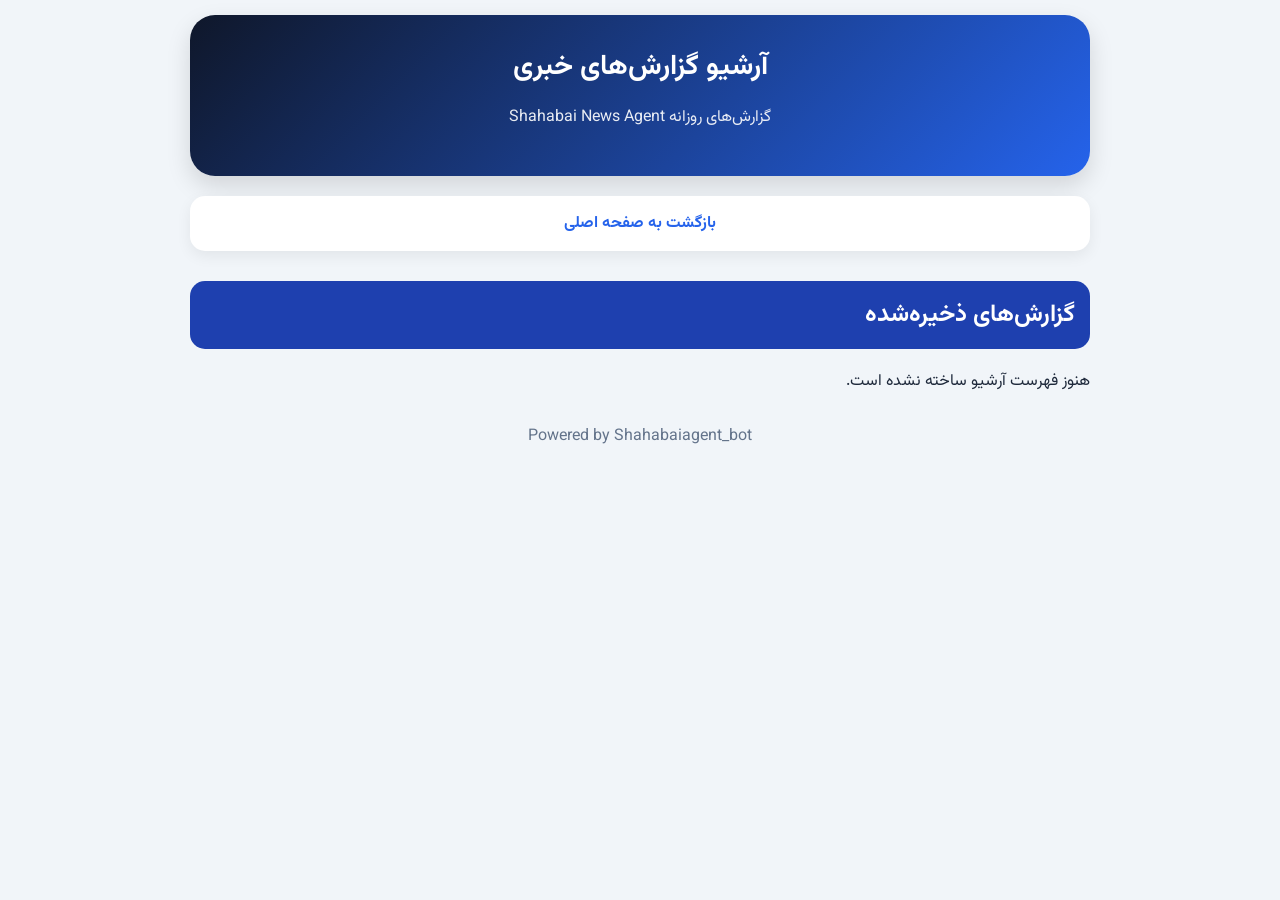
==== archive.html @ 966eace1 "Add archive.html for news report archive" ====
<!DOCTYPE html>
<html lang="fa" dir="rtl">
<head>
  <meta charset="UTF-8">
  <meta name="viewport" content="width=device-width, initial-scale=1.0">
  <title>آرشیو گزارش‌ها | Shahabai News</title>
  <link rel="stylesheet" href="assets/style.css">
</head>
<body>
  <div class="container">
    <header>
      <h1>آرشیو گزارش‌های خبری</h1>
      <p>گزارش‌های روزانه Shahabai News Agent</p>
    </header>

    <a class="archive-btn" href="index.html">بازگشت به صفحه اصلی</a>

    <section>
      <h2 class="section-title finance">گزارش‌های ذخیره‌شده</h2>
      <div id="reports-list">
        <div class="card">
          <p>برای مشاهده گزارش‌ها، فهرست در حال بارگذاری است...</p>
        </div>
      </div>
    </section>

    <footer>Powered by Shahabaiagent_bot</footer>
  </div>

  <script>
    fetch('reports/index.json')
      .then(response => {
        if (!response.ok) throw new Error('فهرست آرشیو پیدا نشد');
        return response.json();
      })
      .then(reports => {
        const list = document.getElementById('reports-list');
        list.replaceChildren();

        if (!reports.length) {
          list.textContent = 'هنوز گزارشی در آرشیو ثبت نشده است.';
          return;
        }

        reports.forEach(report => {
          const card = document.createElement('div');
          card.className = 'card';

          const title = document.createElement('h3');
          title.textContent = report.title || report.date;

          const date = document.createElement('p');
          date.className = 'meta';
          date.textContent = 'تاریخ گزارش: ' + report.date;

          const link = document.createElement('a');
          link.href = 'reports/' + encodeURIComponent(report.file);
          link.textContent = 'مشاهده گزارش';

          card.append(title, date, link);
          list.appendChild(card);
        });
      })
      .catch(() => {
        document.getElementById('reports-list').textContent =
          'هنوز فهرست آرشیو ساخته نشده است.';
      });
  </script>
</body>
</html>
---- assets/style.css ----
@import url('https://fonts.googleapis.com/css2?family=Vazirmatn:wght@300;400;500;700;800&display=swap');

* {
    box-sizing: border-box;
}

body {
    margin: 0;
    padding: 15px;
    font-family: Vazirmatn, Tahoma, sans-serif;
    background: #f1f5f9;
    color: #1e293b;
}

.container {
    max-width: 900px;
    margin: auto;
}


header {
    background: linear-gradient(135deg,#0f172a,#2563eb);
    color:white;
    padding:30px 20px;
    border-radius:25px;
    text-align:center;
    box-shadow:0 10px 25px #0002;
}

header h1 {
    margin:0;
    font-size:28px;
}

header p {
    opacity:.9;
}


.archive-btn {
    display:block;
    background:white;
    color:#2563eb;
    padding:15px;
    text-align:center;
    border-radius:15px;
    margin:20px 0;
    text-decoration:none;
    font-weight:700;
    box-shadow:0 5px 15px #0001;
}


.section-title {

    padding:15px;
    border-radius:15px;
    color:white;
    margin-top:30px;
}


.football {
    background:#16a34a;
}

.fpl {
    background:#7c3aed;
}

.finance {
    background:#1e40af;
}

.game {
    background:#ea580c;
}

.ai {
    background:#0891b2;
}


.card {

    background:white;
    border-radius:20px;
    padding:20px;
    margin:15px 0;
    box-shadow:
    0 5px 20px rgba(0,0,0,.08);

}


.news-title {

    font-size:18px;
    font-weight:800;
    color:#0f172a;

}


.meta {

    color:#64748b;
    font-size:14px;

}


.tag {

    display:inline-block;
    padding:5px 12px;
    background:#e2e8f0;
    border-radius:20px;
    font-size:13px;
    margin:5px;

}


img {

width:100%;
border-radius:15px;
margin-bottom:15px;

}


a {

color:#2563eb;
text-decoration:none;

}


footer {

text-align:center;
padding:30px;
color:#64748b;

}


@media(max-width:600px){

body{
padding:10px;
}

header h1{
font-size:22px;
}

.card{
padding:15px;
}

}
.price-card {

display:grid;
gap:15px;

}


.price-item {

background:#f8fafc;
padding:18px;
border-radius:15px;
border-right:5px solid #2563eb;

}


.price-item h3 {

margin-top:0;
color:#0f172a;

}


.price-item p {

font-size:18px;
font-weight:700;
color:#475569;

}
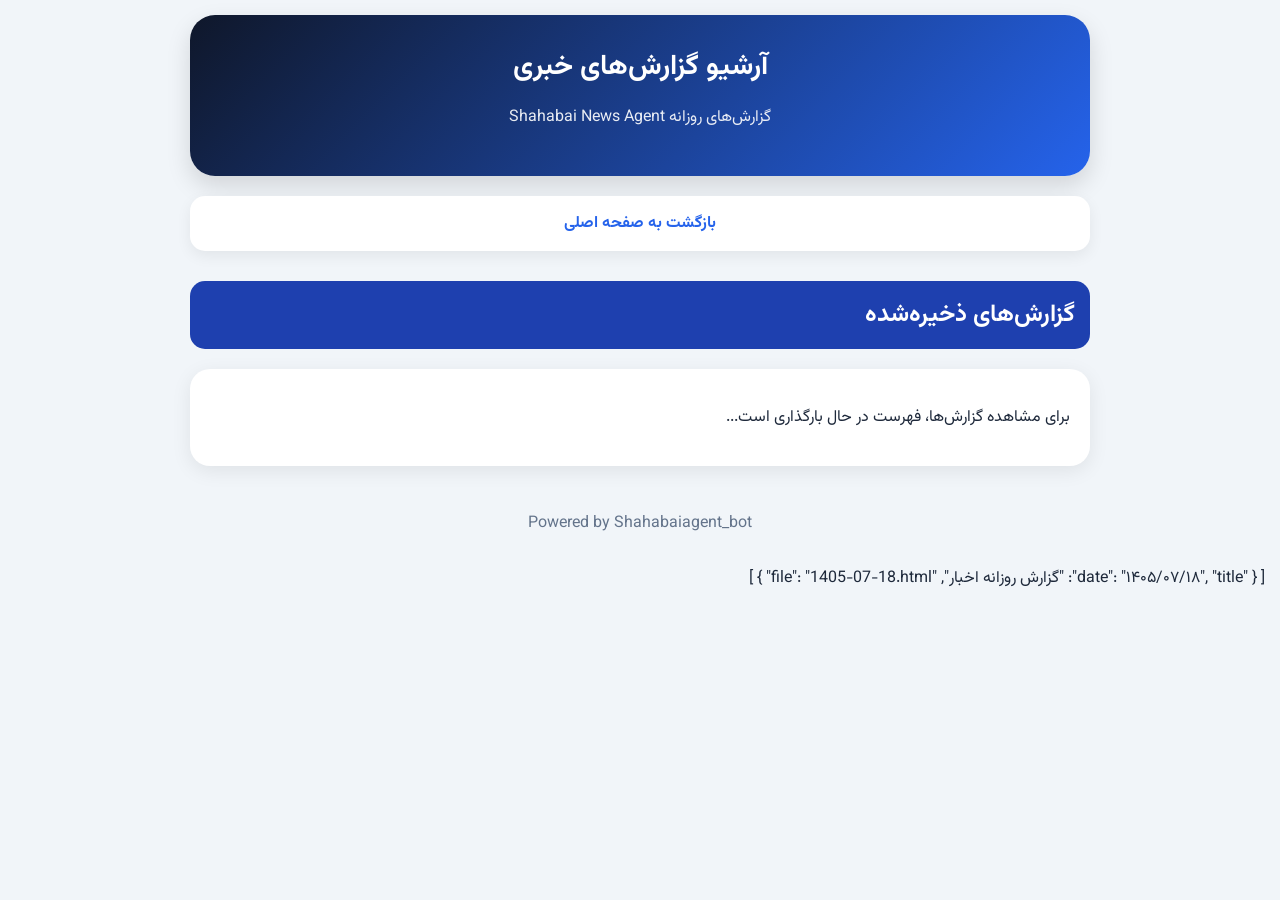
==== commit a78db4cf: "Remove report fetching script and add JSON structure Removed the script that fetches and displays re" ====
--- a/archive.html
+++ b/archive.html
@@ -27,45 +27,10 @@
 
     <footer>Powered by Shahabaiagent_bot</footer>
   </div>
-
-  <script>
-    fetch('reports/index.json')
-      .then(response => {
-        if (!response.ok) throw new Error('فهرست آرشیو پیدا نشد');
-        return response.json();
-      })
-      .then(reports => {
-        const list = document.getElementById('reports-list');
-        list.replaceChildren();
-
-        if (!reports.length) {
-          list.textContent = 'هنوز گزارشی در آرشیو ثبت نشده است.';
-          return;
-        }
-
-        reports.forEach(report => {
-          const card = document.createElement('div');
-          card.className = 'card';
-
-          const title = document.createElement('h3');
-          title.textContent = report.title || report.date;
-
-          const date = document.createElement('p');
-          date.className = 'meta';
-          date.textContent = 'تاریخ گزارش: ' + report.date;
-
-          const link = document.createElement('a');
-          link.href = 'reports/' + encodeURIComponent(report.file);
-          link.textContent = 'مشاهده گزارش';
-
-          card.append(title, date, link);
-          list.appendChild(card);
-        });
-      })
-      .catch(() => {
-        document.getElementById('reports-list').textContent =
-          'هنوز فهرست آرشیو ساخته نشده است.';
-      });
-  </script>
-</body>
-</html>
+[
+  {
+    "date": "۱۴۰۵/۰۷/۱۸",
+    "title": "گزارش روزانه اخبار",
+    "file": "1405-07-18.html"
+  }
+]
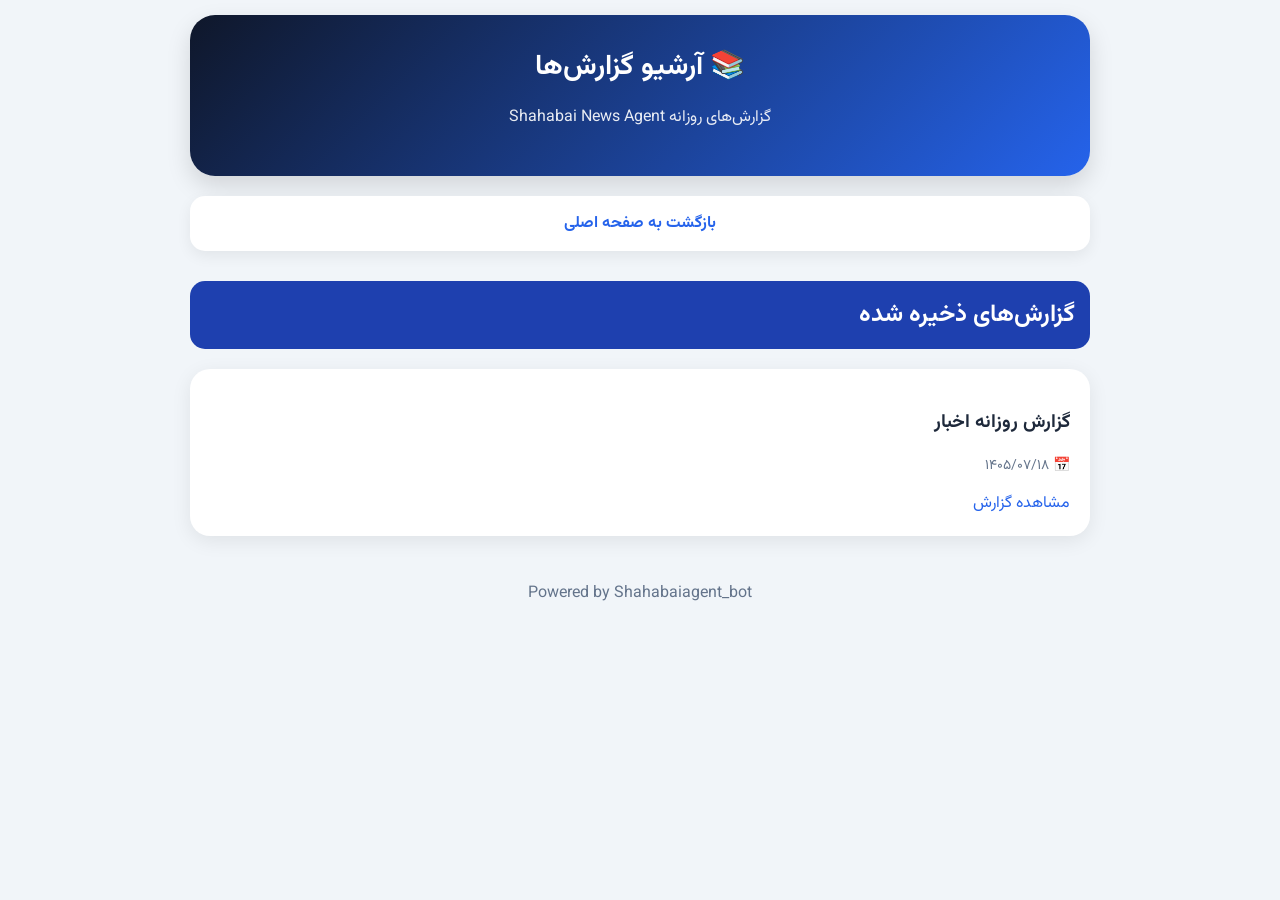
==== commit fb5dbde7: "Refactor archive.html structure and content" ====
--- a/archive.html
+++ b/archive.html
@@ -1,36 +1,115 @@
-
 <!DOCTYPE html>
 <html lang="fa" dir="rtl">
+
 <head>
-  <meta charset="UTF-8">
-  <meta name="viewport" content="width=device-width, initial-scale=1.0">
-  <title>آرشیو گزارش‌ها | Shahabai News</title>
-  <link rel="stylesheet" href="assets/style.css">
+<meta charset="UTF-8">
+<meta name="viewport" content="width=device-width, initial-scale=1.0">
+
+<title>آرشیو گزارش‌ها | Shahabai News</title>
+
+<link rel="stylesheet" href="assets/style.css">
+
 </head>
+
+
 <body>
-  <div class="container">
-    <header>
-      <h1>آرشیو گزارش‌های خبری</h1>
-      <p>گزارش‌های روزانه Shahabai News Agent</p>
-    </header>
 
-    <a class="archive-btn" href="index.html">بازگشت به صفحه اصلی</a>
+<div class="container">
 
-    <section>
-      <h2 class="section-title finance">گزارش‌های ذخیره‌شده</h2>
-      <div id="reports-list">
-        <div class="card">
-          <p>برای مشاهده گزارش‌ها، فهرست در حال بارگذاری است...</p>
-        </div>
-      </div>
-    </section>
 
-    <footer>Powered by Shahabaiagent_bot</footer>
-  </div>
-[
-  {
-    "date": "۱۴۰۵/۰۷/۱۸",
-    "title": "گزارش روزانه اخبار",
-    "file": "1405-07-18.html"
-  }
-]
+<header>
+
+<h1>📚 آرشیو گزارش‌ها</h1>
+
+<p>گزارش‌های روزانه Shahabai News Agent</p>
+
+</header>
+
+
+<a class="archive-btn" href="index.html">
+بازگشت به صفحه اصلی
+</a>
+
+
+
+<h2 class="section-title finance">
+گزارش‌های ذخیره شده
+</h2>
+
+
+<div id="reports-list">
+
+<div class="card">
+در حال دریافت گزارش‌ها...
+</div>
+
+</div>
+
+
+
+<footer>
+Powered by Shahabaiagent_bot
+</footer>
+
+
+
+</div>
+
+
+<script>
+
+fetch("reports/index.json")
+
+.then(response => response.json())
+
+.then(data => {
+
+
+let box = document.getElementById("reports-list");
+
+box.innerHTML = "";
+
+
+data.forEach(item => {
+
+
+box.innerHTML += `
+
+<div class="card">
+
+<h3>${item.title}</h3>
+
+<p class="meta">
+📅 ${item.date}
+</p>
+
+
+<a href="reports/${item.file}">
+مشاهده گزارش
+</a>
+
+
+</div>
+
+`;
+
+
+});
+
+
+})
+
+.catch(() => {
+
+document.getElementById("reports-list").innerHTML =
+"<div class='card'>خطا در دریافت آرشیو</div>";
+
+});
+
+
+</script>
+
+
+</body>
+
+</html>
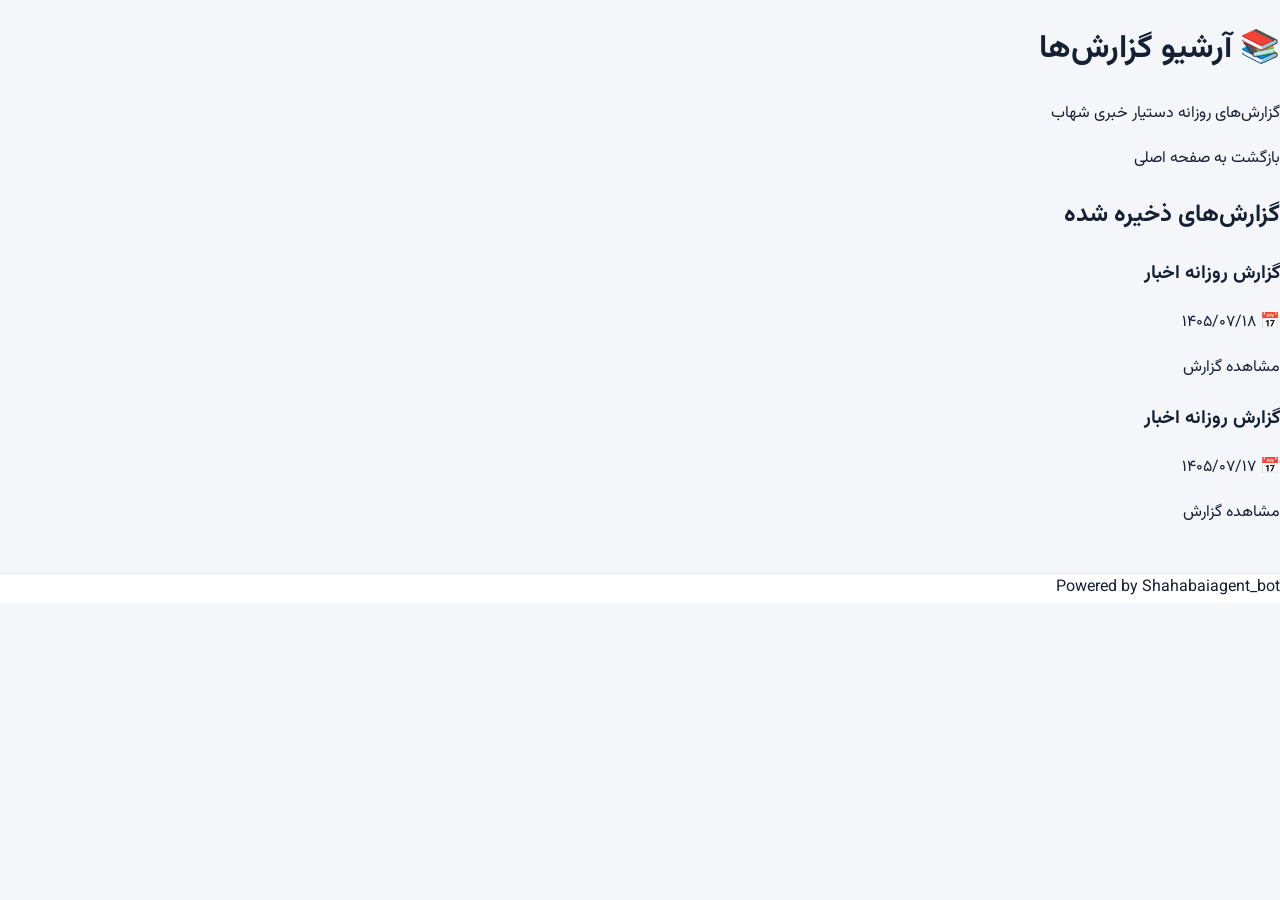
==== commit b0cbd138: "Rename site branding to Dastyar Khabari Shahab" ====
--- a/archive.html
+++ b/archive.html
@@ -5,7 +5,7 @@
 <meta charset="UTF-8">
 <meta name="viewport" content="width=device-width, initial-scale=1.0">
 
-<title>آرشیو گزارش‌ها | Shahabai News</title>
+<title>آرشیو گزارش‌ها | دستیار خبری شهاب</title>
 
 <link rel="stylesheet" href="assets/style.css">
 
@@ -21,7 +21,7 @@
 
 <h1>📚 آرشیو گزارش‌ها</h1>
 
-<p>گزارش‌های روزانه Shahabai News Agent</p>
+<p>گزارش‌های روزانه دستیار خبری شهاب</p>
 
 </header>
 
--- a/assets/style.css
+++ b/assets/style.css
@@ -1,198 +1,18 @@
-@import url('https://fonts.googleapis.com/css2?family=Vazirmatn:wght@300;400;500;700;800&display=swap');
+@import url('https://fonts.googleapis.com/css2?family=Vazirmatn:wght@400;500;600;700;800;900&display=swap');
+:root{--bg:#f4f6fa;--ink:#162033;--muted:#778197;--line:#e7ebf2;--navy:#101827;--blue:#3867f5;--card:#fff;--radius:22px}
+*{box-sizing:border-box}html{scroll-behavior:smooth}body{margin:0;background:var(--bg);color:var(--ink);font-family:'Vazirmatn',Tahoma,sans-serif;line-height:1.8}a{color:inherit;text-decoration:none}.wrap{width:min(1120px,calc(100% - 40px));margin-inline:auto}.topbar{background:#fff;border-bottom:1px solid var(--line);position:sticky;top:0;z-index:5}.topbar-inner{height:78px;display:flex;align-items:center;gap:34px}.brand{display:flex;align-items:center;gap:11px;margin-left:auto}.brand-mark{width:42px;height:42px;border-radius:14px;background:var(--navy);color:#fff;display:grid;place-items:center;font-size:24px;font-weight:900}.brand b,.brand small{display:block}.brand b{font-size:15px}.brand small{font-size:11px;color:var(--muted)}nav{display:flex;gap:25px;font-size:13px;color:#69758b}nav a.active,nav a:hover{color:var(--blue);font-weight:700}.live-pill{font-size:11px;background:#eef8f2;color:#237b4c;padding:6px 12px;border-radius:99px;white-space:nowrap}.live-pill i,.status-finished i{display:inline-block;width:7px;height:7px;background:#35b878;border-radius:50%;margin-left:5px}.hero{margin-top:32px;padding:48px 48px 42px;background:var(--navy);border-radius:28px;color:white;display:grid;grid-template-columns:1.15fr .85fr;gap:42px;align-items:center;overflow:hidden;position:relative}.hero:after{content:'';position:absolute;width:340px;height:340px;border:1px solid #ffffff12;border-radius:50%;left:-140px;bottom:-220px;box-shadow:0 0 0 35px #ffffff08,0 0 0 70px #ffffff05;pointer-events:none}.eyebrow{font-size:10px;letter-spacing:1.2px;color:#8296c4;font-weight:800;margin:0 0 10px}.hero h1{font-size:clamp(30px,4vw,44px);line-height:1.45;margin:0 0 14px;font-weight:900}.hero h1 span{color:#8ba7ff}.hero-copy{color:#c0c8d8;font-size:14px;max-width:500px;margin:0 0 24px}.hero-actions{display:flex;flex-wrap:wrap;gap:10px}.btn{display:inline-flex;align-items:center;justify-content:center;gap:8px;padding:11px 17px;border-radius:12px;font-size:12px;font-weight:700;transition:.2s}.btn-primary{background:var(--blue);color:#fff;box-shadow:0 8px 18px #3867f52b}.btn-primary:hover{background:#2855df;transform:translateY(-1px)}.btn-ghost{border:1px solid #ffffff2b;color:#eef2ff}.hero-panel{background:#1b2639;border:1px solid #ffffff14;border-radius:22px;padding:23px;box-shadow:0 20px 45px #0002}.panel-top{display:flex;justify-content:space-between;color:#b7c3d8;font-size:12px}.panel-dot{width:8px;height:8px;border-radius:50%;background:#80a0ff;box-shadow:0 0 0 5px #80a0ff19}.panel-score{display:flex;align-items:center;gap:13px;margin:25px 0}.mini-crest{width:52px;height:52px;background:#283754;border-radius:16px;display:grid;place-items:center;font-size:27px}.panel-score small,.panel-score strong{display:block}.panel-score small{color:#9eabc2;font-size:11px}.panel-score strong{font-size:14px}.panel-line{height:1px;background:#ffffff17}.panel-stats{display:grid;grid-template-columns:repeat(3,1fr);padding-top:17px}.panel-stats div{display:grid;gap:2px}.panel-stats b{font-size:19px}.panel-stats small{font-size:10px;color:#aebbd0}.panel-note{font-size:10px;color:#aebbd0;margin:18px 0 0}.section-heading{display:flex;align-items:end;justify-content:space-between;margin:38px 0 17px}.section-heading h2,.archive-cta h2{font-size:22px;line-height:1.4;margin:0;font-weight:900}.section-heading .eyebrow,.archive-cta .eyebrow{margin-bottom:4px}.muted{font-size:11px;color:var(--muted)}.topic-grid{display:grid;grid-template-columns:repeat(3,minmax(0,1fr));gap:16px}.topic-card{display:flex;flex-direction:column;align-items:flex-start;min-height:230px;background:var(--card);border:1px solid var(--line);border-radius:var(--radius);padding:23px;transition:transform .2s,border-color .2s,box-shadow .2s}.topic-card:hover{transform:translateY(-3px);border-color:#cbd6ff;box-shadow:0 12px 30px #24324b0b}.topic-icon{width:46px;height:46px;display:grid;place-items:center;border-radius:15px;background:#eef2ff;font-size:23px;margin-bottom:15px}.football-card .topic-icon{background:#e8f8ef}.world-card .topic-icon{background:#fff3df}.market-card .topic-icon{background:#e5f8f4}.topic-tag{font-size:10px;color:var(--blue);font-weight:800}.topic-card h3{font-size:16px;margin:3px 0 6px}.topic-card p{font-size:12px;color:var(--muted);margin:0 0 17px;line-height:2}.card-link{font-size:11px;font-weight:800;color:#33425b;margin-top:auto}.card-link b{color:var(--blue);margin-right:4px}.match-preview{margin-top:40px}.match-card{background:#fff;border:1px solid var(--line);border-radius:24px;overflow:hidden;box-shadow:0 10px 35px #1b2b4507}.match-card-head{padding:15px 22px;display:flex;justify-content:space-between;align-items:center;background:#fafbfe;border-bottom:1px solid var(--line);font-size:11px;color:var(--muted)}.status-finished{color:#248452;font-weight:800}.match-main{display:grid;grid-template-columns:1fr 1fr 1fr 150px;gap:14px;align-items:center;padding:25px}.team{display:flex;align-items:center;gap:11px;font-size:13px}.team-crest{width:42px;height:42px;border-radius:50%;display:grid;place-items:center;font-weight:900;font-size:16px}.crest-home{background:#e7edff;color:#3157d5}.crest-away{background:#ffede7;color:#bb5739}.score-block{text-align:center}.score-block strong{font-size:30px;line-height:1.3;direction:ltr;display:block}.score-block strong span{color:#aab2c1;font-size:22px;padding-inline:6px}.score-block small{font-size:10px;color:var(--muted)}.match-thumb{position:relative;padding:0;border:0;background:#e8edf5;border-radius:15px;overflow:hidden;cursor:zoom-in;height:94px}.match-thumb img{width:100%;height:100%;object-fit:cover;display:block;transition:transform .25s}.match-thumb:hover img{transform:scale(1.06)}.match-thumb span{position:absolute;left:7px;bottom:7px;width:27px;height:27px;display:grid;place-items:center;border-radius:8px;background:#111827bd;color:#fff;font-size:17px}.match-card-foot{border-top:1px solid var(--line);padding:12px 22px;display:flex;justify-content:space-between;gap:10px;font-size:10px;color:var(--muted)}.match-card-foot a{color:var(--blue);font-weight:800}.notice{background:#fff9e9;border:1px solid #f3e6be;border-radius:12px;padding:12px 15px;font-size:11px;color:#80652b}.archive-cta{margin:38px 0;background:#e9eefc;border-radius:22px;padding:27px 30px;display:flex;align-items:center;justify-content:space-between;gap:24px}.archive-cta p:not(.eyebrow){font-size:12px;color:#66738c;margin:7px 0 0}footer{margin-top:45px;background:#fff;border-top:1px solid var(--line)}.footer-inner{min-height:70px;display:flex;justify-content:space-between;align-items:center;gap:12px;font-size:10px;color:var(--muted)}.image-modal{position:fixed;inset:0;background:#070b14eF;display:none;align-items:center;justify-content:center;padding:24px;z-index:20}.image-modal.open{display:flex}.image-modal figure{margin:0;max-width:min(1100px,100%);max-height:90vh;text-align:center}.image-modal img{display:block;max-width:100%;max-height:78vh;object-fit:contain;border-radius:14px}.image-modal figcaption{color:#fff;font-size:12px;padding-top:10px}.modal-close{position:absolute;top:18px;left:22px;border:0;background:#ffffff20;color:#fff;border-radius:50%;width:42px;height:42px;font-size:28px;cursor:pointer}
+@media(max-width:800px){.hero{grid-template-columns:1fr;padding:32px 25px;gap:25px}.hero-panel{max-width:100%}.topic-grid{grid-template-columns:repeat(2,minmax(0,1fr))}.match-main{grid-template-columns:1fr 1fr 1fr;gap:10px;padding:20px}.match-thumb{grid-column:1/-1;height:150px}.team{flex-direction:column;text-align:center;gap:5px}.match-card-head{padding:12px 15px}.archive-cta{align-items:flex-start;flex-direction:column}.topbar-inner{gap:15px}nav{gap:13px}}
+@media(max-width:520px){.wrap{width:calc(100% - 24px)}.topbar-inner{height:auto;min-height:70px;flex-wrap:wrap;padding:10px 0}.brand-mark{width:36px;height:36px}.brand b{font-size:13px}.brand small{font-size:10px}nav{order:3;width:100%;justify-content:center;padding:8px 0 2px;border-top:1px solid var(--line)}.live-pill{font-size:9px;padding:4px 8px}.hero{margin-top:16px;border-radius:22px;padding:28px 20px}.hero h1{font-size:30px}.hero-copy{font-size:12px}.hero-actions{flex-direction:column;align-items:stretch}.btn{width:100%}.section-heading{margin-top:28px}.section-heading h2,.archive-cta h2{font-size:19px}.topic-grid{grid-template-columns:1fr;gap:11px}.topic-card{min-height:0;padding:19px}.topic-card p{margin-bottom:12px}.match-main{grid-template-columns:1fr 1fr 1fr;padding:15px 10px}.team{font-size:11px}.team-crest{width:35px;height:35px}.score-block strong{font-size:25px}.match-thumb{height:125px}.match-card-foot{padding:11px 13px;font-size:9px}.footer-inner{padding:15px 0;flex-direction:column;justify-content:center;gap:2px}.archive-cta{padding:23px 20px}}
 
-* {
-    box-sizing: border-box;
+/* Mobile and tablet responsive refinements */
+html{-webkit-text-size-adjust:100%}a,button{-webkit-tap-highlight-color:transparent;touch-action:manipulation}
+@media(max-width:600px){
+body{font-size:15px;line-height:1.85}.wrap{width:calc(100% - 28px)}.topbar-inner{min-height:0;padding:10px 0;gap:8px;flex-wrap:wrap}.brand{gap:8px;margin-left:0}.brand-mark{width:36px;height:36px;flex:0 0 36px}.brand b{font-size:13px}.brand small{font-size:10px}
+nav{order:3;width:100%;gap:14px;overflow-x:auto;white-space:nowrap;scrollbar-width:none}nav::-webkit-scrollbar{display:none}nav a{font-size:12px;padding:7px 2px}.live-pill{font-size:9px;padding:4px 8px}
+.hero{margin-top:16px;padding:26px 18px;border-radius:20px;gap:20px}.hero h1{font-size:clamp(27px,7vw,32px);line-height:1.45}.hero-copy{font-size:13px}.hero-actions{gap:9px;flex-direction:column;align-items:stretch}.btn{min-height:44px;padding:12px 14px;font-size:13px}.hero-panel{max-width:100%;padding:17px;border-radius:18px}.panel-score{gap:8px;margin:19px 0}.mini-crest{width:40px;height:40px;font-size:21px}.panel-stats{gap:6px}.panel-stats b{font-size:17px}
+.section-heading{margin:27px 0 13px;gap:10px}.section-heading h2,.archive-cta h2{font-size:19px}.topic-grid{grid-template-columns:1fr;gap:12px}.topic-card{min-height:0;padding:18px;border-radius:17px}.topic-icon{width:42px;height:42px;font-size:21px;margin-bottom:10px}.topic-card h3{font-size:16px;line-height:1.6}.topic-card p{font-size:13px;line-height:1.9;margin-bottom:12px}
+.match-preview{margin-top:28px}.match-card{border-radius:19px}.match-card-head{padding:12px 14px;gap:8px;flex-wrap:wrap;font-size:10px}.match-main{grid-template-columns:minmax(0,1fr) minmax(76px,.8fr) minmax(0,1fr);gap:7px;padding:19px 10px}.team{flex-direction:column;text-align:center;gap:7px;font-size:11px;overflow-wrap:anywhere}.team b{line-height:1.5}.team-crest{width:34px;height:34px;font-size:14px}.score-block strong{font-size:25px}.score-block strong span{padding-inline:3px;font-size:18px}.score-block small{font-size:9px;line-height:1.5}.match-thumb{grid-column:1/-1;height:165px;width:100%;margin-top:6px}.match-card-foot{padding:11px 14px;flex-direction:column;align-items:flex-start;gap:5px;font-size:10px}.notice{padding:12px;font-size:11px;line-height:1.9}
+.archive-cta{margin:28px 0;padding:22px 18px;gap:14px;align-items:stretch;flex-direction:column}.archive-cta .btn{width:100%}footer{margin-top:30px}.footer-inner{padding:18px 0;flex-direction:column;align-items:flex-start;gap:7px}.image-modal{padding:12px}.image-modal figure{width:100%;max-width:100%}.image-modal img{max-height:72vh}.modal-close{width:44px;height:44px;top:10px;left:10px}
 }
-
-body {
-    margin: 0;
-    padding: 15px;
-    font-family: Vazirmatn, Tahoma, sans-serif;
-    background: #f1f5f9;
-    color: #1e293b;
-}
-
-.container {
-    max-width: 900px;
-    margin: auto;
-}
-
-
-header {
-    background: linear-gradient(135deg,#0f172a,#2563eb);
-    color:white;
-    padding:30px 20px;
-    border-radius:25px;
-    text-align:center;
-    box-shadow:0 10px 25px #0002;
-}
-
-header h1 {
-    margin:0;
-    font-size:28px;
-}
-
-header p {
-    opacity:.9;
-}
-
-
-.archive-btn {
-    display:block;
-    background:white;
-    color:#2563eb;
-    padding:15px;
-    text-align:center;
-    border-radius:15px;
-    margin:20px 0;
-    text-decoration:none;
-    font-weight:700;
-    box-shadow:0 5px 15px #0001;
-}
-
-
-.section-title {
-
-    padding:15px;
-    border-radius:15px;
-    color:white;
-    margin-top:30px;
-}
-
-
-.football {
-    background:#16a34a;
-}
-
-.fpl {
-    background:#7c3aed;
-}
-
-.finance {
-    background:#1e40af;
-}
-
-.game {
-    background:#ea580c;
-}
-
-.ai {
-    background:#0891b2;
-}
-
-
-.card {
-
-    background:white;
-    border-radius:20px;
-    padding:20px;
-    margin:15px 0;
-    box-shadow:
-    0 5px 20px rgba(0,0,0,.08);
-
-}
-
-
-.news-title {
-
-    font-size:18px;
-    font-weight:800;
-    color:#0f172a;
-
-}
-
-
-.meta {
-
-    color:#64748b;
-    font-size:14px;
-
-}
-
-
-.tag {
-
-    display:inline-block;
-    padding:5px 12px;
-    background:#e2e8f0;
-    border-radius:20px;
-    font-size:13px;
-    margin:5px;
-
-}
-
-
-img {
-
-width:100%;
-border-radius:15px;
-margin-bottom:15px;
-
-}
-
-
-a {
-
-color:#2563eb;
-text-decoration:none;
-
-}
-
-
-footer {
-
-text-align:center;
-padding:30px;
-color:#64748b;
-
-}
-
-
-@media(max-width:600px){
-
-body{
-padding:10px;
-}
-
-header h1{
-font-size:22px;
-}
-
-.card{
-padding:15px;
-}
-
-}
-.price-card {
-
-display:grid;
-gap:15px;
-
-}
-
-
-.price-item {
-
-background:#f8fafc;
-padding:18px;
-border-radius:15px;
-border-right:5px solid #2563eb;
-
-}
-
-
-.price-item h3 {
-
-margin-top:0;
-color:#0f172a;
-
-}
-
-
-.price-item p {
-
-font-size:18px;
-font-weight:700;
-color:#475569;
-
-}
+@media(min-width:601px) and (max-width:900px){.wrap{width:calc(100% - 36px)}.hero{grid-template-columns:1fr;gap:26px}.hero-panel{max-width:100%}.topic-grid{grid-template-columns:repeat(2,minmax(0,1fr))}.match-main{grid-template-columns:1fr 1fr 1fr;gap:10px;padding:20px 14px}.match-thumb{grid-column:1/-1;height:210px}}
+@media(prefers-reduced-motion:reduce){*,*::before,*::after{scroll-behavior:auto!important;transition-duration:.01ms!important;animation-duration:.01ms!important}}
